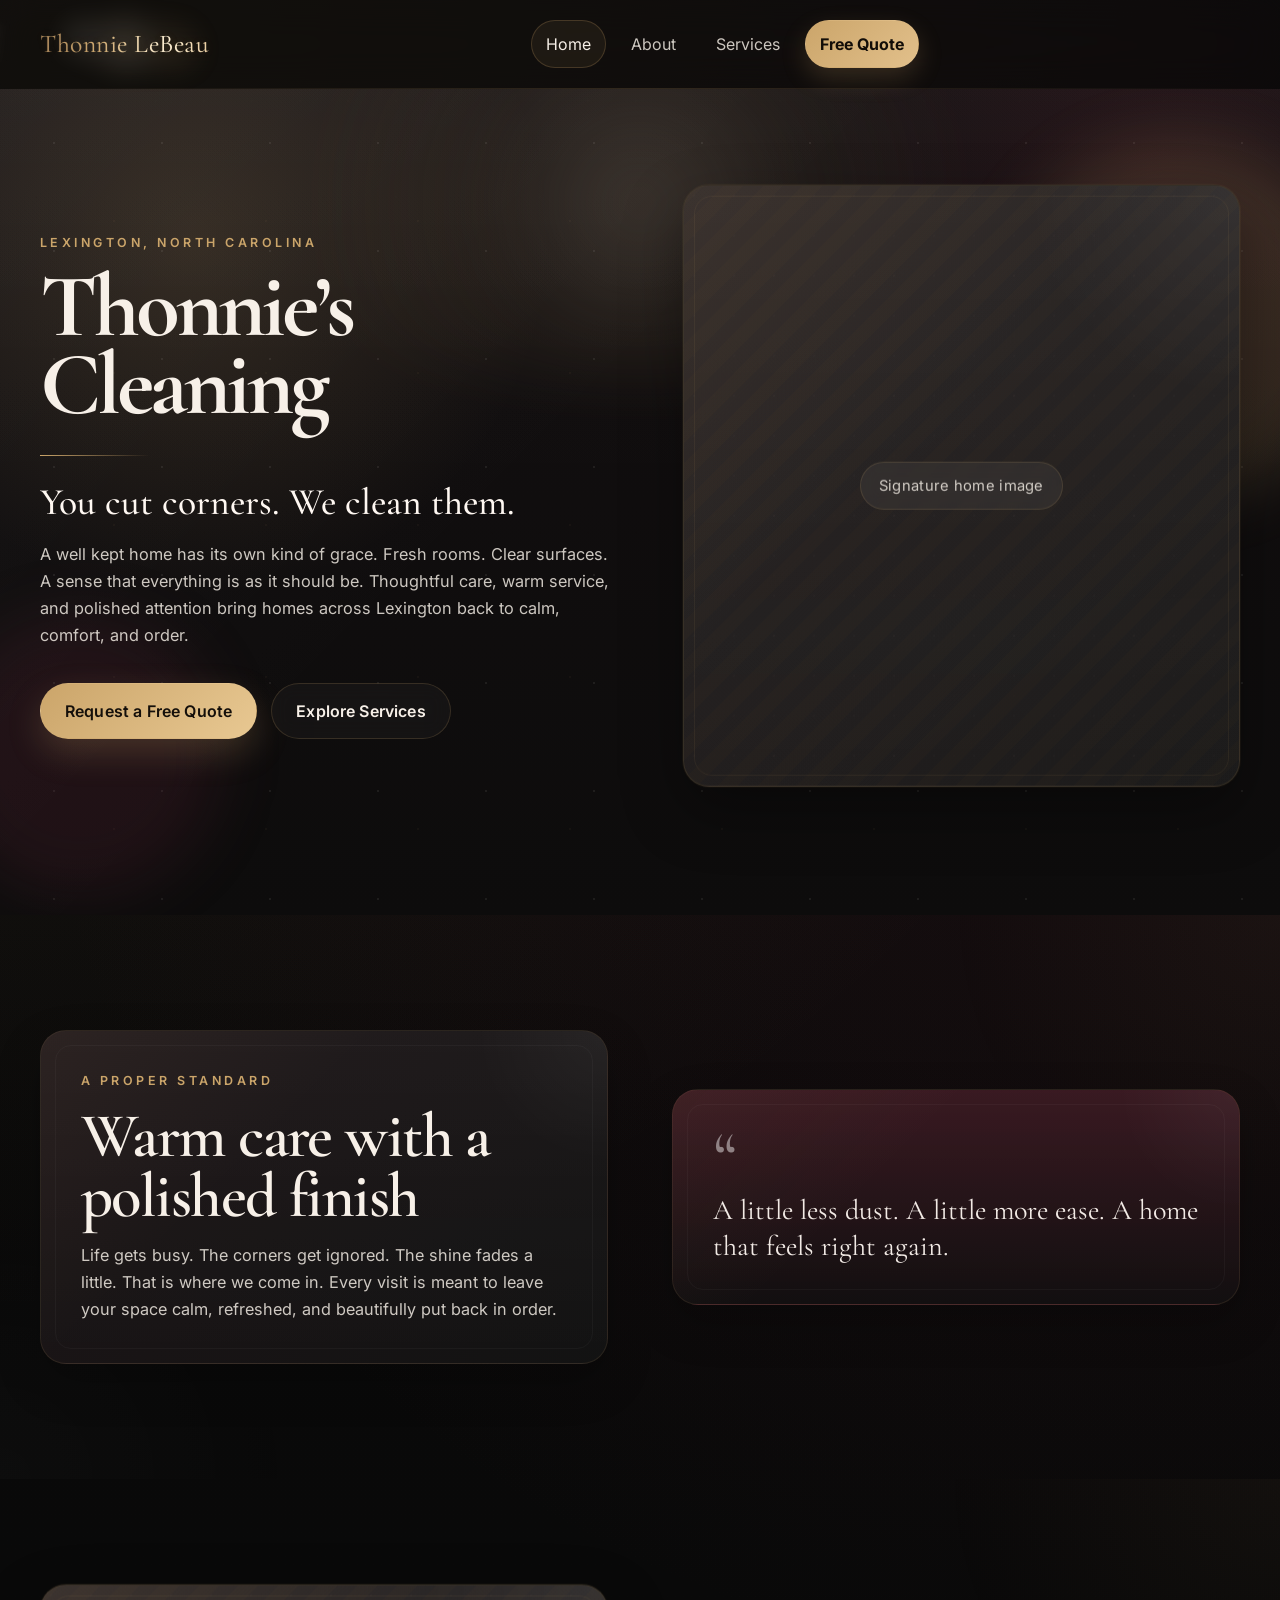
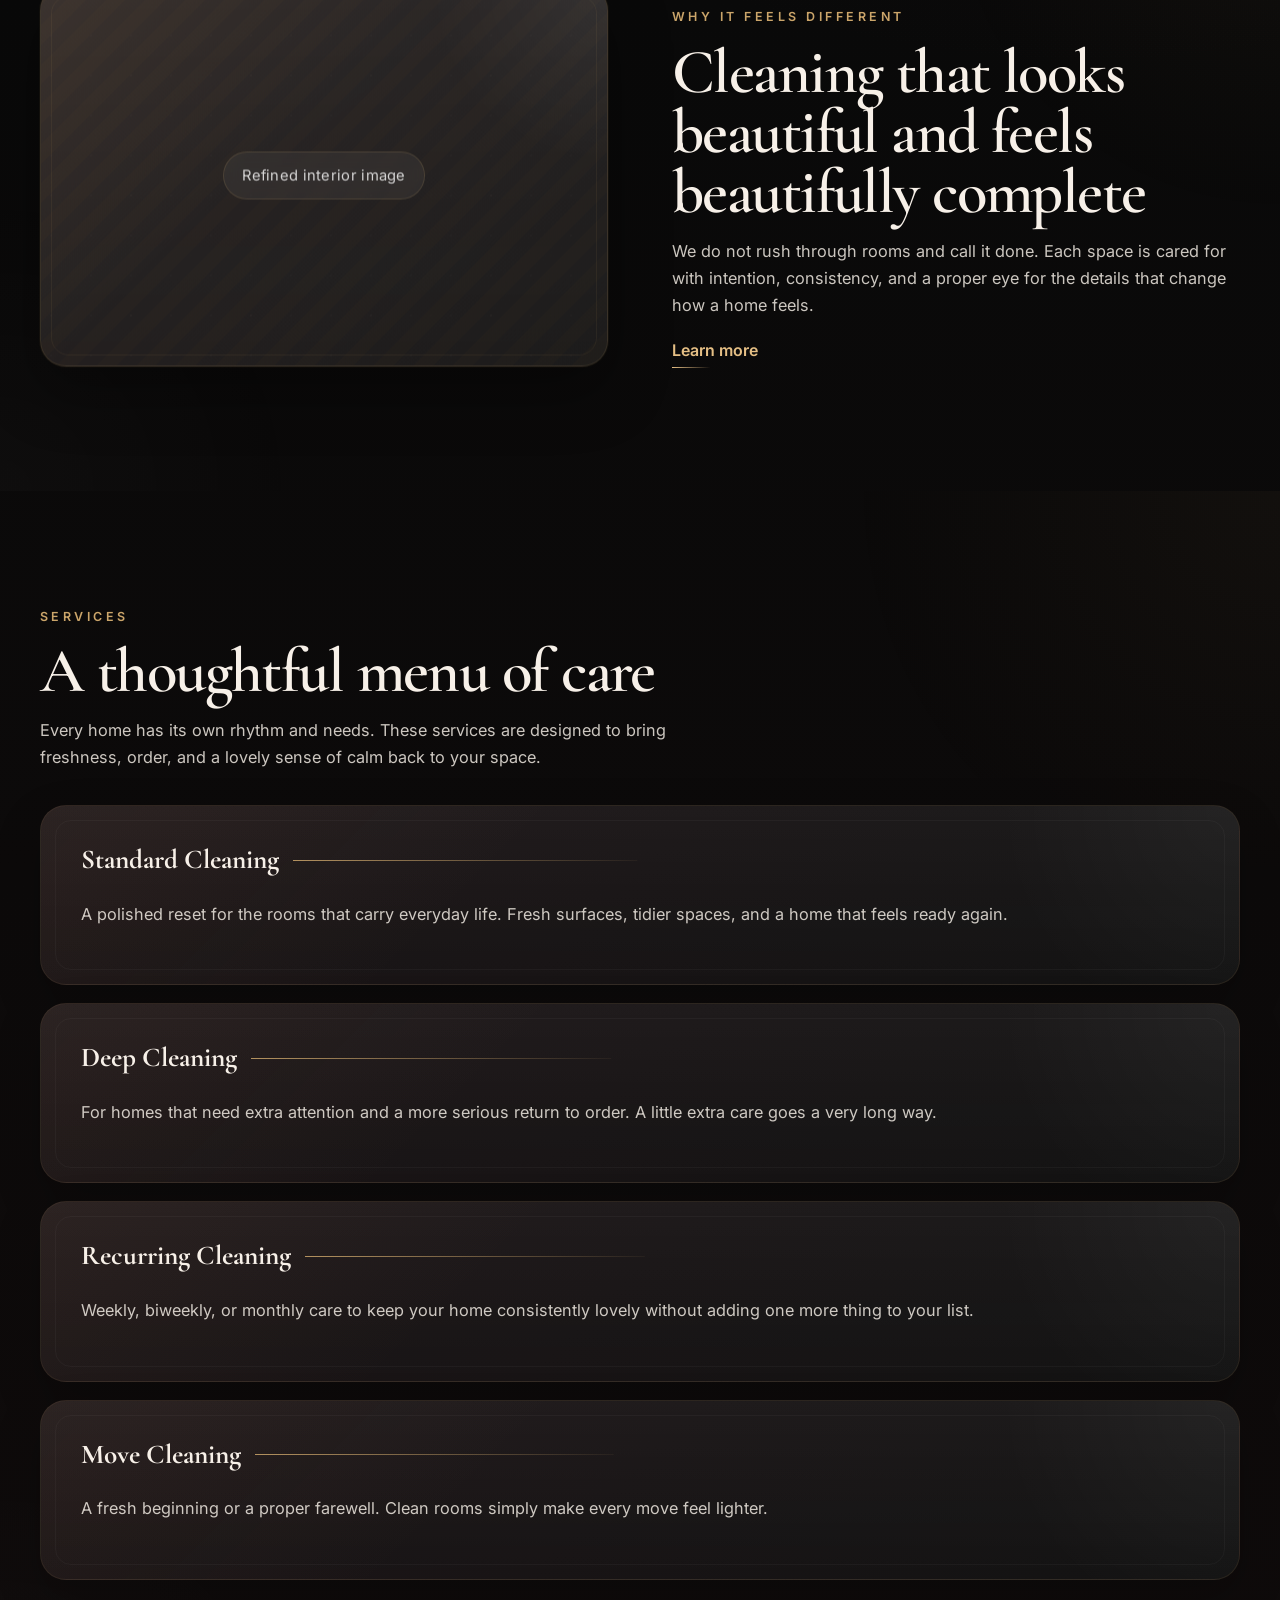
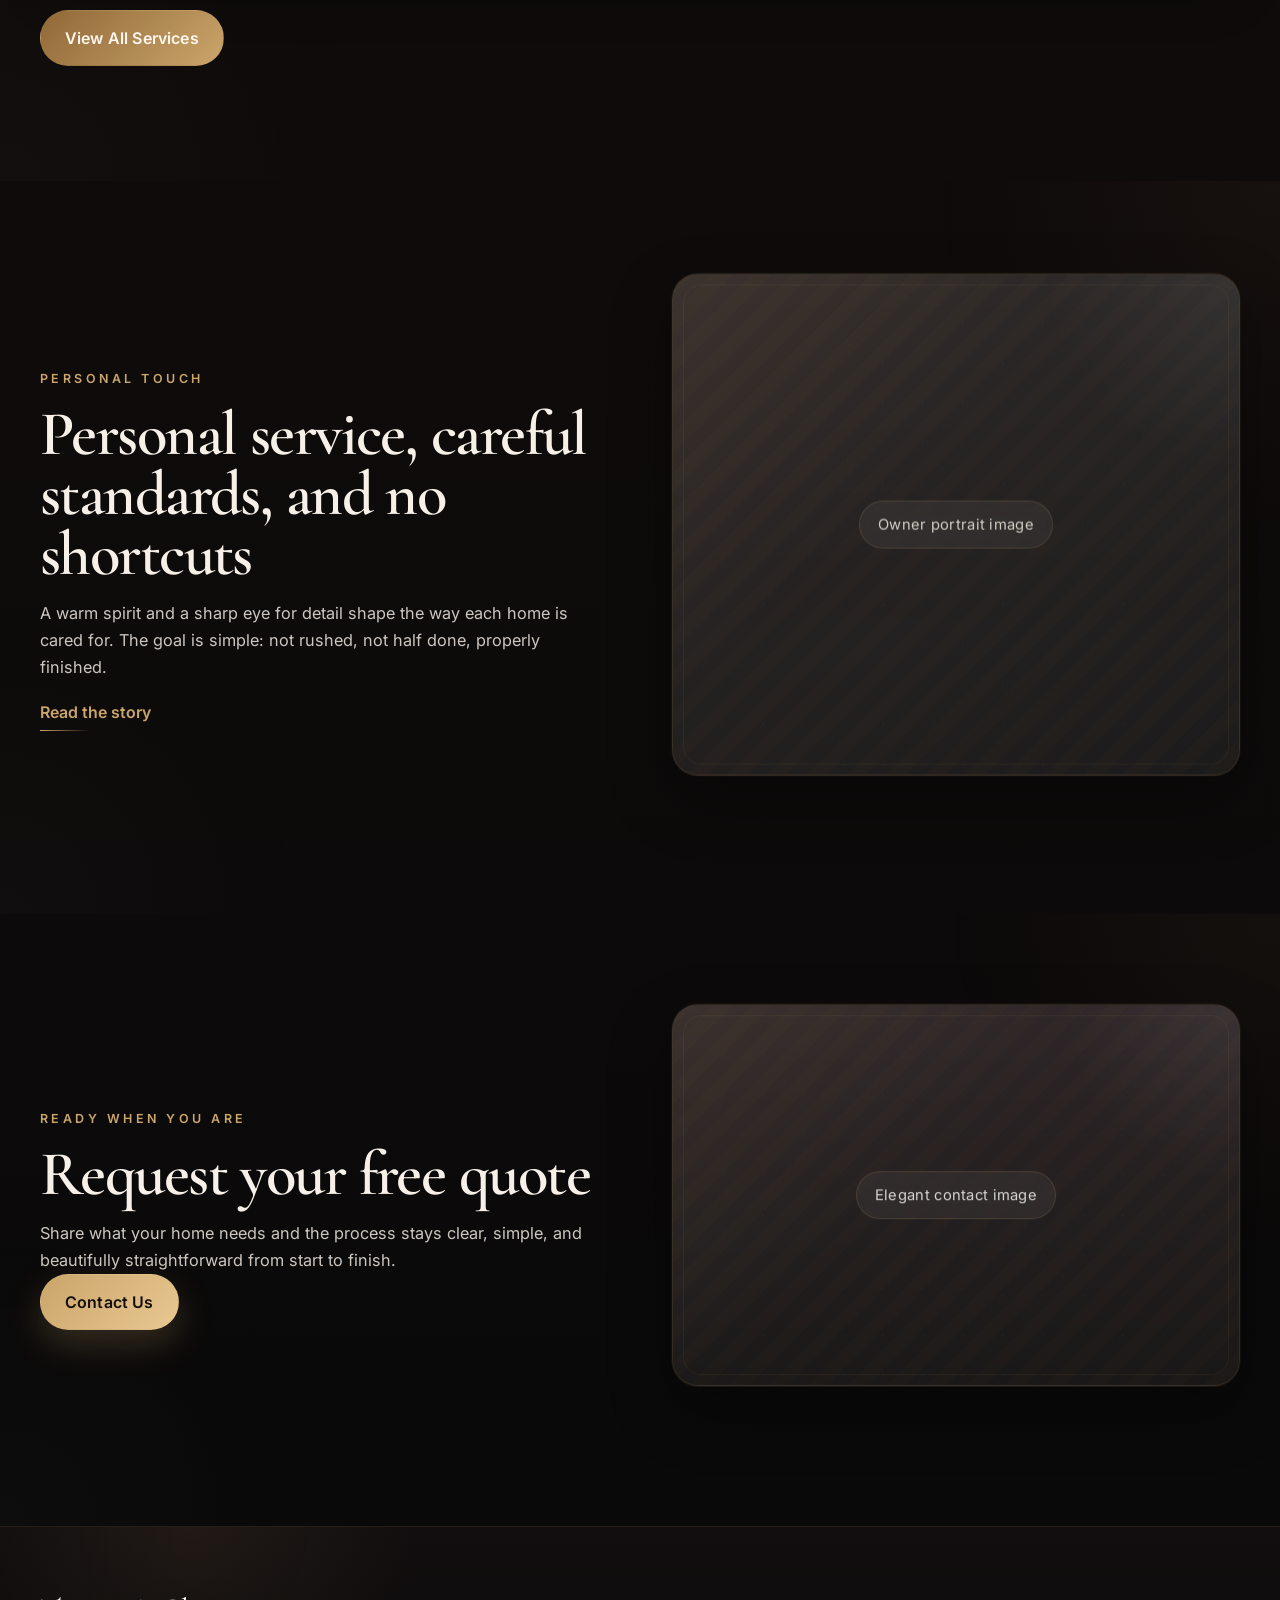
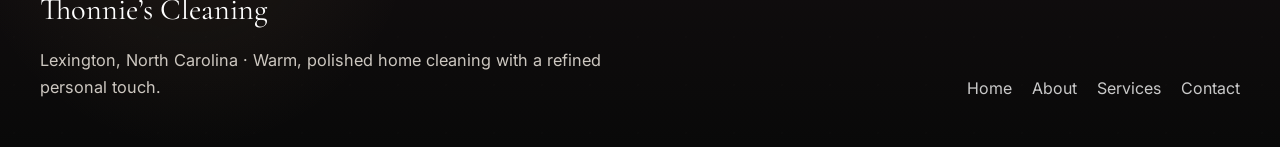
==== index.html @ d6f043cf "Initial commit" ====
<!DOCTYPE html>
<html lang="en">
  <head>
    <meta charset="UTF-8" />
    <meta name="viewport" content="width=device-width, initial-scale=1.0" />
    <title>Thonnie’s Cleaning | Lexington, NC</title>
    <meta
      name="description"
      content="Thonnie’s Cleaning offers warm, polished home cleaning in Lexington, North Carolina."
    />

    <style>
      @import url("https://fonts.googleapis.com/css2?family=Cormorant+Garamond:wght@400;500;600;700&family=Inter:wght@400;500;600;700&display=swap");

      :root {
        --bg: #090909;
        --bg-elevated: #101010;
        --text: #f7f0e8;
        --text-soft: rgba(247, 240, 232, 0.82);
        --gold: #cba56a;
        --gold-bright: #f2d8ae;
        --gold-line: rgba(203, 165, 106, 0.24);
        --panel-border: rgba(214, 183, 126, 0.16);

        --serif: "Cormorant Garamond", "Times New Roman", serif;
        --sans: "Inter", "Helvetica Neue", Arial, sans-serif;

        --max: 1280px;
        --container-pad: clamp(18px, 4vw, 40px);
        --header-height: 88px;
        --radius: 26px;

        --shadow-soft: 0 18px 45px rgba(0, 0, 0, 0.22);
        --shadow-deep: 0 26px 70px rgba(0, 0, 0, 0.42);
        --shadow-glow: 0 0 0 1px rgba(203, 165, 106, 0.05),
          0 24px 60px rgba(0, 0, 0, 0.35);
        --shadow-hover: 0 24px 60px rgba(0, 0, 0, 0.34);

        --transition: 0.35s ease;
      }

      *,
      *::before,
      *::after {
        box-sizing: border-box;
      }

      html {
        scroll-behavior: smooth;
      }

      body {
        margin: 0;
        font-family: var(--sans);
        color: var(--text);
        background: radial-gradient(
            circle at top left,
            rgba(203, 165, 106, 0.1),
            transparent 26%
          ),
          radial-gradient(
            circle at 85% 12%,
            rgba(90, 36, 48, 0.18),
            transparent 24%
          ),
          linear-gradient(
            180deg,
            #0b0a0a 0%,
            #090909 32%,
            #0f0b0b 68%,
            #090909 100%
          );
        line-height: 1.65;
        -webkit-font-smoothing: antialiased;
        text-rendering: optimizeLegibility;
        overflow-x: hidden;
      }

      body::before {
        content: "";
        position: fixed;
        inset: 0;
        pointer-events: none;
        background: linear-gradient(
            to bottom,
            rgba(255, 255, 255, 0.02),
            transparent 18%,
            transparent 82%,
            rgba(255, 255, 255, 0.015)
          ),
          radial-gradient(
            circle at 20% 0%,
            rgba(255, 255, 255, 0.02),
            transparent 18%
          );
        mix-blend-mode: soft-light;
        z-index: 0;
      }

      img {
        max-width: 100%;
        display: block;
      }

      a {
        color: inherit;
        text-decoration: none;
      }

      button,
      input,
      textarea,
      select {
        font: inherit;
      }

      ul {
        margin: 0;
        padding: 0;
        list-style: none;
      }

      .container {
        position: relative;
        z-index: 1;
        width: min(var(--max), calc(100% - (var(--container-pad) * 2)));
        margin-inline: auto;
      }

      .section-space {
        padding: clamp(78px, 9vw, 128px) 0;
        position: relative;
        overflow: clip;
      }

      .section-space::before {
        content: "";
        position: absolute;
        inset: 0;
        pointer-events: none;
        background: radial-gradient(
            circle at top right,
            rgba(203, 165, 106, 0.045),
            transparent 24%
          ),
          radial-gradient(
            circle at bottom left,
            rgba(255, 255, 255, 0.02),
            transparent 22%
          );
      }

      .soft-width {
        max-width: 680px;
      }

      .eyebrow,
      .section-kicker {
        margin: 0 0 14px;
        font-size: 0.78rem;
        font-weight: 600;
        letter-spacing: 0.28em;
        text-transform: uppercase;
        color: var(--gold);
      }

      .section-heading {
        margin-bottom: 34px;
      }

      .section-title {
        margin: 0 0 16px;
        font-family: var(--serif);
        font-size: clamp(2.2rem, 4.9vw, 4rem);
        line-height: 0.96;
        font-weight: 600;
        letter-spacing: -0.025em;
        color: var(--text);
      }

      .section-text,
      .hero-copy,
      .service-row p,
      .footer-copy {
        color: var(--text-soft);
        font-size: 1.02rem;
      }

      .section-text {
        margin: 0;
      }

      /* HEADER */

      .site-header {
        position: sticky;
        top: 0;
        z-index: 1000;
        background: rgba(10, 10, 10, 0.62);
        backdrop-filter: blur(18px) saturate(130%);
        -webkit-backdrop-filter: blur(18px) saturate(130%);
        border-bottom: 1px solid transparent;
        transition: background var(--transition), border-color var(--transition),
          box-shadow var(--transition), transform var(--transition);
      }

      .site-header::after {
        content: "";
        position: absolute;
        left: 0;
        right: 0;
        bottom: -1px;
        height: 1px;
        background: linear-gradient(
          90deg,
          transparent,
          rgba(203, 165, 106, 0.3),
          transparent
        );
        opacity: 0.6;
      }

      .site-header.is-scrolled {
        background: linear-gradient(
            90deg,
            rgba(18, 11, 13, 0.9),
            rgba(12, 12, 12, 0.94)
          ),
          rgba(10, 10, 10, 0.9);
        border-bottom-color: rgba(203, 165, 106, 0.12);
        box-shadow: 0 12px 30px rgba(0, 0, 0, 0.35);
      }

      .header-inner {
        min-height: var(--header-height);
        display: grid;
        grid-template-columns: auto 1fr auto;
        align-items: center;
        gap: 24px;
        position: relative;
      }

      .brand-mark {
        position: relative;
        display: inline-flex;
        align-items: center;
        min-width: 0;
        white-space: nowrap;
        isolation: isolate;
      }

      .brand-mark::before {
        content: "";
        position: absolute;
        inset: -18px -24px;
        pointer-events: none;
        background: radial-gradient(
            circle at 50% 50%,
            rgba(248, 230, 198, 0.22),
            transparent 34%
          ),
          radial-gradient(
            circle at 30% 40%,
            rgba(255, 250, 244, 0.14),
            transparent 18%
          ),
          radial-gradient(
            circle at 72% 58%,
            rgba(203, 165, 106, 0.15),
            transparent 24%
          );
        filter: blur(14px);
        opacity: 0.95;
        z-index: -2;
        animation: headerAura 6.5s ease-in-out infinite;
      }

      .brand-mark::after {
        content: "";
        position: absolute;
        left: -8%;
        top: 50%;
        width: 64%;
        height: 165%;
        transform: translateY(-50%) translateX(-120%);
        pointer-events: none;
        background: linear-gradient(
          100deg,
          transparent 0%,
          rgba(255, 252, 245, 0.04) 24%,
          rgba(255, 244, 221, 0.5) 48%,
          rgba(255, 252, 245, 0.06) 68%,
          transparent 100%
        );
        filter: blur(4px);
        mix-blend-mode: screen;
        opacity: 0.9;
        z-index: -1;
        animation: headerSweep 8s ease-in-out infinite;
      }

      .brand-name {
        position: relative;
        font-family: var(--serif);
        font-size: clamp(1.5rem, 2vw, 1.95rem);
        line-height: 1;
        letter-spacing: 0.02em;
        color: transparent;
        background: linear-gradient(
          90deg,
          #8f6736 0%,
          #c69b58 16%,
          #fff2d5 34%,
          #ddb67a 50%,
          #a8793f 66%,
          #fff0cf 82%,
          #8c6331 100%
        );
        background-size: 220% 100%;
        -webkit-background-clip: text;
        background-clip: text;
        text-shadow: 0 0 1px rgba(255, 244, 224, 0.24),
          0 0 10px rgba(203, 165, 106, 0.14), 0 0 22px rgba(203, 165, 106, 0.09);
        animation: brandGlow 7s linear infinite;
      }

      .site-nav {
        min-width: 0;
      }

      .nav-list {
        display: flex;
        align-items: center;
        justify-content: center;
        gap: 10px;
        flex-wrap: nowrap;
      }

      .nav-link {
        display: inline-flex;
        align-items: center;
        justify-content: center;
        padding: 10px 14px;
        border-radius: 999px;
        white-space: nowrap;
        color: var(--text-soft);
        transition: background var(--transition), color var(--transition),
          transform var(--transition), border-color var(--transition),
          opacity 0.35s ease;
        border: 1px solid transparent;
      }

      .nav-link:hover,
      .nav-link:focus-visible {
        background: rgba(255, 255, 255, 0.035);
        border-color: rgba(203, 165, 106, 0.18);
        color: var(--text);
        outline: none;
      }

      .nav-link.active {
        background: rgba(203, 165, 106, 0.08);
        border-color: rgba(203, 165, 106, 0.22);
        color: var(--text);
      }

      .nav-cta {
        background: linear-gradient(135deg, var(--gold) 0%, #e2c08b 100%);
        color: #120d08;
        font-weight: 700;
        border-color: transparent;
        box-shadow: 0 10px 26px rgba(203, 165, 106, 0.2);
      }

      .nav-cta:hover,
      .nav-cta:focus-visible {
        background: linear-gradient(135deg, #d8b47b 0%, #f0d3a6 100%);
        color: #120d08;
      }

      .menu-toggle {
        display: none;
        width: 48px;
        height: 48px;
        border: 1px solid rgba(203, 165, 106, 0.18);
        background: rgba(255, 255, 255, 0.04);
        border-radius: 14px;
        align-items: center;
        justify-content: center;
        flex-direction: column;
        gap: 5px;
        cursor: pointer;
        transition: transform var(--transition), background var(--transition),
          border-color var(--transition);
      }

      .menu-toggle:hover,
      .menu-toggle:focus-visible {
        background: rgba(255, 255, 255, 0.06);
        border-color: rgba(203, 165, 106, 0.28);
        outline: none;
      }

      .menu-toggle span {
        width: 20px;
        height: 2px;
        border-radius: 999px;
        background: var(--text);
        transition: transform var(--transition), opacity var(--transition);
      }

      .menu-toggle.is-open span:nth-child(1) {
        transform: translateY(7px) rotate(45deg);
      }

      .menu-toggle.is-open span:nth-child(2) {
        opacity: 0;
      }

      .menu-toggle.is-open span:nth-child(3) {
        transform: translateY(-7px) rotate(-45deg);
      }

      /* HERO */

      .hero {
        position: relative;
        overflow: clip;
        padding: clamp(54px, 8vw, 96px) 0 clamp(84px, 10vw, 136px);
        isolation: isolate;
      }

      .hero::before {
        content: "";
        position: absolute;
        inset: 0;
        background: radial-gradient(
            circle at 15% 18%,
            rgba(203, 165, 106, 0.16),
            transparent 28%
          ),
          radial-gradient(
            circle at 90% 10%,
            rgba(95, 24, 42, 0.2),
            transparent 24%
          ),
          linear-gradient(180deg, rgba(255, 255, 255, 0.02), transparent 35%),
          linear-gradient(180deg, #130f10 0%, #0d0c0c 100%);
        pointer-events: none;
      }

      .hero::after {
        content: "";
        position: absolute;
        inset: 0;
        pointer-events: none;
        background-image: radial-gradient(
            circle at 12px 12px,
            rgba(255, 245, 235, 0.035) 1.2px,
            transparent 1.4px
          ),
          radial-gradient(
            circle at 36px 36px,
            rgba(203, 165, 106, 0.025) 1px,
            transparent 1.2px
          );
        background-size: 48px 48px, 72px 72px;
        opacity: 0.35;
        mask-image: linear-gradient(
          to bottom,
          rgba(0, 0, 0, 0.7),
          transparent 92%
        );
      }

      .hero-overlay {
        position: absolute;
        inset: 0;
        background: linear-gradient(
            135deg,
            rgba(255, 255, 255, 0.03),
            transparent 45%
          ),
          linear-gradient(180deg, rgba(255, 255, 255, 0.01), transparent 55%);
        pointer-events: none;
        z-index: 0;
      }

      .hero-spotlight {
        position: absolute;
        top: -8%;
        left: 50%;
        transform: translateX(-50%);
        width: min(80vw, 900px);
        height: 360px;
        pointer-events: none;
        border-radius: 50%;
        background: radial-gradient(
          circle,
          rgba(243, 217, 176, 0.2) 0%,
          rgba(203, 165, 106, 0.08) 32%,
          transparent 70%
        );
        filter: blur(30px);
        opacity: 0.82;
        animation: spotlightPulse 7s ease-in-out infinite;
        z-index: 0;
      }

      .hero-particles {
        position: absolute;
        inset: 0;
        pointer-events: none;
        z-index: 0;
        opacity: 0.16;
        background-image: radial-gradient(
            circle,
            rgba(255, 248, 239, 0.45) 1px,
            transparent 1.5px
          ),
          radial-gradient(
            circle,
            rgba(203, 165, 106, 0.28) 1px,
            transparent 1.5px
          );
        background-size: 108px 108px, 152px 152px;
        background-position: 0 0, 38px 56px;
        animation: particlesDrift 24s linear infinite;
      }

      .hero-glow {
        position: absolute;
        border-radius: 999px;
        filter: blur(30px);
        pointer-events: none;
        will-change: transform;
        z-index: 0;
      }

      .hero-glow-one {
        width: 360px;
        height: 360px;
        right: -80px;
        top: 50px;
        background: rgba(203, 165, 106, 0.16);
      }

      .hero-glow-two {
        width: 280px;
        height: 280px;
        left: -60px;
        bottom: 20px;
        background: rgba(126, 47, 71, 0.16);
      }

      .hero-grid {
        position: relative;
        z-index: 1;
        display: grid;
        grid-template-columns: minmax(0, 1.02fr) minmax(320px, 0.98fr);
        gap: clamp(30px, 5vw, 74px);
        align-items: center;
      }

      .hero-copy-block,
      .hero-image-block,
      .signature-image,
      .owner-image,
      .cta-image {
        min-width: 0;
        position: relative;
        z-index: 1;
      }

      .hero-title {
        margin: 0;
        font-family: var(--serif);
        font-size: clamp(3rem, 7vw, 6rem);
        line-height: 0.88;
        letter-spacing: -0.045em;
        color: var(--text);
      }

      .hero-line {
        width: 110px;
        height: 1px;
        background: linear-gradient(90deg, var(--gold), transparent);
        margin: 30px 0 26px;
      }

      .hero-tagline {
        margin: 0 0 18px;
        font-family: var(--serif);
        font-size: clamp(1.6rem, 3vw, 2.35rem);
        line-height: 1.08;
        font-weight: 500;
        color: #fff8f2;
        max-width: 650px;
      }

      .hero-copy {
        max-width: 640px;
        margin: 0;
      }

      .hero-actions {
        display: flex;
        flex-wrap: wrap;
        gap: 14px;
        margin-top: 34px;
      }

      /* BUTTONS */

      .btn {
        display: inline-flex;
        align-items: center;
        justify-content: center;
        min-height: 54px;
        padding: 14px 24px;
        border-radius: 999px;
        border: 1px solid transparent;
        font-weight: 600;
        letter-spacing: 0.01em;
        transition: transform var(--transition), box-shadow var(--transition),
          background var(--transition), color var(--transition),
          border-color var(--transition), filter var(--transition);
        cursor: pointer;
      }

      .btn:hover,
      .btn:focus-visible {
        transform: translateY(-2px);
        outline: none;
        filter: brightness(1.03);
      }

      .btn-primary {
        background: linear-gradient(135deg, var(--gold) 0%, #e8c892 100%);
        color: #140f0a;
        box-shadow: 0 14px 34px rgba(203, 165, 106, 0.22);
      }

      .btn-primary:hover,
      .btn-primary:focus-visible {
        box-shadow: 0 18px 40px rgba(203, 165, 106, 0.28);
      }

      .btn-secondary {
        background: rgba(255, 255, 255, 0.03);
        border-color: rgba(203, 165, 106, 0.18);
        color: var(--text);
        backdrop-filter: blur(10px);
      }

      .btn-secondary:hover,
      .btn-secondary:focus-visible {
        background: rgba(255, 255, 255, 0.06);
        border-color: rgba(203, 165, 106, 0.26);
      }

      .btn-dark-gold {
        background: linear-gradient(135deg, #8f6837 0%, var(--gold) 100%);
        color: #fff7ef;
      }

      .btn-dark-gold:hover,
      .btn-dark-gold:focus-visible {
        background: linear-gradient(135deg, #9f7640 0%, #deb980 100%);
      }

      .shimmer-btn {
        position: relative;
        overflow: hidden;
      }

      .shimmer-btn::after {
        content: "";
        position: absolute;
        inset: 0;
        transform: translateX(-120%);
        background: linear-gradient(
          110deg,
          transparent 0%,
          rgba(255, 255, 255, 0.3) 45%,
          transparent 100%
        );
        transition: transform 0.8s ease;
      }

      .shimmer-btn:hover::after,
      .shimmer-btn:focus-visible::after {
        transform: translateX(120%);
      }

      .text-link {
        display: inline-block;
        margin-top: 18px;
        color: var(--gold);
        font-weight: 600;
        position: relative;
      }

      .text-link::after {
        content: "";
        position: absolute;
        left: 0;
        bottom: -5px;
        width: 100%;
        height: 1px;
        background: linear-gradient(90deg, currentColor, transparent);
        transform: scaleX(0.45);
        transform-origin: left center;
        transition: transform var(--transition);
      }

      .text-link:hover::after,
      .text-link:focus-visible::after {
        transform: scaleX(1);
      }

      .text-link-light {
        color: #e5bf85;
      }

      /* IMAGE FRAMES */

      .image-frame {
        position: relative;
        border-radius: var(--radius);
        overflow: hidden;
        background: linear-gradient(
            180deg,
            rgba(255, 255, 255, 0.05),
            rgba(255, 255, 255, 0.02)
          ),
          linear-gradient(135deg, #1a1414 0%, #100f0f 100%);
        border: 1px solid var(--panel-border);
        box-shadow: var(--shadow-glow);
        isolation: isolate;
        width: 100%;
        max-width: 100%;
        transition: transform 0.4s ease, box-shadow 0.4s ease,
          border-color 0.4s ease;
      }

      .image-frame::before {
        content: "";
        position: absolute;
        inset: 0;
        background: linear-gradient(
            135deg,
            rgba(203, 165, 106, 0.08),
            transparent 42%
          ),
          radial-gradient(
            circle at top right,
            rgba(255, 255, 255, 0.06),
            transparent 26%
          );
        pointer-events: none;
        z-index: 0;
      }

      .image-frame::after {
        content: "";
        position: absolute;
        inset: 10px;
        border: 1px solid rgba(203, 165, 106, 0.08);
        border-radius: calc(var(--radius) - 8px);
        pointer-events: none;
        z-index: 2;
      }

      .image-frame-hover::before {
        background: linear-gradient(
            135deg,
            rgba(203, 165, 106, 0.08),
            transparent 42%
          ),
          radial-gradient(
            circle at top right,
            rgba(255, 255, 255, 0.06),
            transparent 26%
          );
      }

      .image-frame-hover .frame-sweep {
        content: "";
        position: absolute;
        inset: 0;
        z-index: 1;
        pointer-events: none;
        background: linear-gradient(
          110deg,
          transparent 0%,
          rgba(255, 255, 255, 0.04) 32%,
          rgba(255, 255, 255, 0.14) 48%,
          rgba(255, 255, 255, 0.04) 64%,
          transparent 100%
        );
        transform: translateX(-130%);
        transition: transform 1s ease;
        mix-blend-mode: screen;
      }

      .image-frame-hover:hover .frame-sweep,
      .image-frame-hover:focus-within .frame-sweep {
        transform: translateX(130%);
      }

      .dark-frame {
        background: linear-gradient(
            180deg,
            rgba(255, 255, 255, 0.05),
            rgba(255, 255, 255, 0.01)
          ),
          linear-gradient(180deg, #1a1214 0%, #0f0d0d 100%);
      }

      .image-frame-tall {
        min-height: 600px;
      }

      .image-frame-wide {
        min-height: 380px;
      }

      .image-frame-portrait {
        min-height: 500px;
      }

      .media-zoom {
        animation: mediaZoom 14s ease-in-out infinite alternate;
        transform-origin: center center;
      }

      .image-placeholder {
        position: relative;
        z-index: 0;
        display: grid;
        place-items: center;
        min-height: inherit;
        height: 100%;
        padding: 32px;
        text-align: center;
        color: var(--text-soft);
        background: linear-gradient(
            145deg,
            rgba(255, 255, 255, 0.03),
            rgba(255, 255, 255, 0.015)
          ),
          repeating-linear-gradient(
            135deg,
            rgba(203, 165, 106, 0.04) 0,
            rgba(203, 165, 106, 0.04) 14px,
            rgba(255, 255, 255, 0.015) 14px,
            rgba(255, 255, 255, 0.015) 28px
          );
        transition: transform 0.45s ease;
      }

      .image-placeholder::before {
        content: "";
        position: absolute;
        inset: 0;
        background-image: radial-gradient(
            circle at 10px 10px,
            rgba(255, 245, 235, 0.03) 1px,
            transparent 1.2px
          ),
          radial-gradient(
            circle at 30px 30px,
            rgba(203, 165, 106, 0.025) 1px,
            transparent 1.2px
          );
        background-size: 40px 40px, 60px 60px;
        opacity: 0.55;
        pointer-events: none;
      }

      .image-placeholder-dark {
        color: rgba(255, 255, 255, 0.8);
      }

      .image-placeholder span {
        position: relative;
        z-index: 2;
        display: inline-block;
        padding: 11px 18px;
        border-radius: 999px;
        background: rgba(255, 255, 255, 0.05);
        border: 1px solid rgba(203, 165, 106, 0.16);
        font-size: 0.92rem;
        letter-spacing: 0.02em;
        backdrop-filter: blur(8px);
      }

      /* CONTENT */

      .editorial-grid,
      .signature-grid,
      .owner-grid,
      .cta-grid {
        display: grid;
        grid-template-columns: repeat(2, minmax(0, 1fr));
        gap: clamp(28px, 5vw, 64px);
        align-items: center;
      }

      .editorial-panel,
      .service-row {
        position: relative;
        background: linear-gradient(
            180deg,
            rgba(255, 255, 255, 0.055),
            rgba(255, 255, 255, 0.025)
          ),
          linear-gradient(
            135deg,
            rgba(24, 16, 18, 0.96),
            rgba(13, 13, 13, 0.96)
          );
        border: 1px solid rgba(203, 165, 106, 0.12);
        border-radius: var(--radius);
        padding: clamp(24px, 4vw, 40px);
        box-shadow: var(--shadow-soft);
        overflow: hidden;
        isolation: isolate;
        transition: transform 0.4s ease, box-shadow 0.4s ease,
          border-color 0.4s ease;
      }

      .editorial-panel::before,
      .service-row::before {
        content: "";
        position: absolute;
        inset: 0;
        pointer-events: none;
        background: linear-gradient(
            135deg,
            rgba(203, 165, 106, 0.05),
            transparent 38%
          ),
          radial-gradient(
            circle at 100% 0%,
            rgba(255, 255, 255, 0.045),
            transparent 20%
          );
        z-index: 0;
      }

      .editorial-panel > *,
      .service-row > * {
        position: relative;
        z-index: 1;
      }

      .editorial-panel::after,
      .service-row::after {
        content: "";
        position: absolute;
        left: 14px;
        right: 14px;
        top: 14px;
        bottom: 14px;
        border: 1px solid rgba(255, 245, 235, 0.035);
        border-radius: calc(var(--radius) - 10px);
        pointer-events: none;
      }

      .editorial-panel:hover,
      .editorial-panel:focus-within,
      .service-row:hover,
      .service-row:focus-within,
      .image-frame:hover,
      .image-frame:focus-within {
        transform: translateY(-4px);
        box-shadow: var(--shadow-hover);
        border-color: rgba(203, 165, 106, 0.24);
      }

      .editorial-quote {
        background: linear-gradient(
            180deg,
            rgba(63, 25, 35, 0.82),
            rgba(18, 15, 16, 0.95)
          ),
          linear-gradient(180deg, #1f1c1a 0%, #161412 100%);
        color: white;
      }

      .quote-mark {
        margin: 0 0 8px;
        font-family: var(--serif);
        font-size: 4.5rem;
        line-height: 0.75;
        color: rgba(255, 255, 255, 0.45);
      }

      .quote-text {
        margin: 0;
        color: rgba(255, 248, 242, 0.94);
        font-family: var(--serif);
        font-size: clamp(1.35rem, 2.2vw, 1.85rem);
        line-height: 1.28;
      }

      .services-list {
        display: grid;
        gap: 18px;
      }

      .service-row {
        display: grid;
        gap: 10px;
      }

      .service-row h3 {
        margin: 0;
        font-family: var(--serif);
        font-size: 1.7rem;
        line-height: 1.05;
        color: var(--text);
      }

      .service-row-head {
        display: flex;
        align-items: center;
        gap: 14px;
      }

      .mini-divider {
        flex: 1;
        height: 1px;
        background: linear-gradient(
          90deg,
          rgba(203, 165, 106, 0.86),
          rgba(203, 165, 106, 0.06)
        );
        transform: scaleX(0.38);
        transform-origin: left center;
        transition: transform 0.8s ease;
      }

      .service-row:hover .mini-divider,
      .service-row:focus-within .mini-divider {
        transform: scaleX(1);
      }

      .section-action {
        margin-top: 30px;
      }

      /* REVEAL */

      .reveal,
      .scroll-reveal {
        opacity: 0;
        transform: translateY(28px);
        transition: opacity 0.85s ease, transform 0.85s ease;
      }

      .scroll-reveal-card {
        opacity: 0;
        transform: translateY(24px) scale(0.985);
        transition: opacity 0.8s ease, transform 0.8s ease;
      }

      .reveal.is-visible,
      .scroll-reveal.is-visible,
      .scroll-reveal-card.is-visible {
        opacity: 1;
      }

      .reveal.is-visible,
      .scroll-reveal.is-visible {
        transform: translateY(0);
      }

      .scroll-reveal-card.is-visible {
        transform: translateY(0) scale(1);
      }

      .reveal-delay-1 {
        transition-delay: 0.08s;
      }
      .reveal-delay-2 {
        transition-delay: 0.16s;
      }
      .reveal-delay-3 {
        transition-delay: 0.24s;
      }
      .reveal-delay-4 {
        transition-delay: 0.32s;
      }
      .reveal-delay-5 {
        transition-delay: 0.4s;
      }
      .reveal-delay-6 {
        transition-delay: 0.48s;
      }

      .parallax-media {
        will-change: transform;
        transform: translate3d(0, 0, 0);
      }

      /* FOOTER */

      .site-footer {
        position: relative;
        background: radial-gradient(
            circle at 15% 0%,
            rgba(203, 165, 106, 0.08),
            transparent 20%
          ),
          linear-gradient(180deg, #120e0f 0%, #090909 100%);
        color: rgba(255, 255, 255, 0.88);
        padding: 58px 0 46px;
        border-top: 1px solid rgba(203, 165, 106, 0.14);
        overflow: clip;
      }

      .site-footer::before {
        content: "";
        position: absolute;
        inset: 0;
        pointer-events: none;
        background-image: radial-gradient(
          circle at 14px 14px,
          rgba(255, 245, 235, 0.02) 1px,
          transparent 1.2px
        );
        background-size: 48px 48px;
        opacity: 0.35;
      }

      .footer-inner {
        position: relative;
        z-index: 1;
        display: grid;
        grid-template-columns: minmax(0, 1.1fr) auto;
        align-items: end;
        gap: 28px;
      }

      .footer-title {
        margin: 0;
        font-family: var(--serif);
        font-size: 1.9rem;
        color: #fff;
      }

      .footer-copy {
        margin: 12px 0 0;
        max-width: 620px;
      }

      .footer-nav {
        min-width: 0;
      }

      .footer-nav-list {
        display: flex;
        flex-wrap: wrap;
        justify-content: flex-end;
        align-items: center;
        gap: 14px 20px;
      }

      .footer-nav a {
        color: rgba(255, 255, 255, 0.78);
        white-space: nowrap;
        transition: color var(--transition);
      }

      .footer-nav a:hover,
      .footer-nav a:focus-visible {
        color: #fff;
        outline: none;
      }

      /* ANIMATIONS */

      @keyframes brandGlow {
        0% {
          background-position: 0% 50%;
          text-shadow: 0 0 1px rgba(255, 244, 224, 0.18),
            0 0 8px rgba(203, 165, 106, 0.12),
            0 0 16px rgba(203, 165, 106, 0.06);
        }
        50% {
          background-position: 100% 50%;
          text-shadow: 0 0 1px rgba(255, 249, 238, 0.32),
            0 0 14px rgba(242, 216, 174, 0.22),
            0 0 28px rgba(203, 165, 106, 0.1);
        }
        100% {
          background-position: 200% 50%;
          text-shadow: 0 0 1px rgba(255, 244, 224, 0.18),
            0 0 8px rgba(203, 165, 106, 0.12),
            0 0 16px rgba(203, 165, 106, 0.06);
        }
      }

      @keyframes headerAura {
        0%,
        100% {
          opacity: 0.72;
          transform: scale(0.98);
        }
        50% {
          opacity: 1;
          transform: scale(1.03);
        }
      }

      @keyframes headerSweep {
        0%,
        15% {
          transform: translateY(-50%) translateX(-120%);
          opacity: 0;
        }
        28% {
          opacity: 0.95;
        }
        50% {
          transform: translateY(-50%) translateX(165%);
          opacity: 0.55;
        }
        100% {
          transform: translateY(-50%) translateX(165%);
          opacity: 0;
        }
      }

      @keyframes spotlightPulse {
        0%,
        100% {
          opacity: 0.68;
          transform: translateX(-50%) scale(0.98);
        }
        50% {
          opacity: 1;
          transform: translateX(-50%) scale(1.03);
        }
      }

      @keyframes floatGlow {
        0%,
        100% {
          transform: translate3d(0, 0, 0);
        }
        50% {
          transform: translate3d(0, -8px, 0);
        }
      }

      @keyframes mediaZoom {
        from {
          transform: scale(1);
        }
        to {
          transform: scale(1.035);
        }
      }

      @keyframes particlesDrift {
        from {
          transform: translateY(0);
        }
        to {
          transform: translateY(-28px);
        }
      }

      .hero-glow-one,
      .hero-glow-two {
        animation: floatGlow 8s ease-in-out infinite;
      }

      .hero-glow-two {
        animation-delay: 1.6s;
      }

      /* RESPONSIVE */

      @media (max-width: 1180px) {
        .hero-grid {
          grid-template-columns: minmax(0, 1fr) minmax(280px, 0.92fr);
          gap: clamp(24px, 4vw, 48px);
        }
      }

      @media (max-width: 1040px) {
        .header-inner {
          grid-template-columns: auto auto;
        }

        .menu-toggle {
          display: inline-flex;
          justify-self: end;
        }

        .site-nav {
          position: absolute;
          top: calc(100% + 10px);
          right: 0;
          left: 0;
          padding: 14px;
          background: linear-gradient(
            180deg,
            rgba(26, 17, 20, 0.98),
            rgba(11, 11, 11, 0.98)
          );
          border: 1px solid rgba(203, 165, 106, 0.14);
          border-radius: 22px;
          box-shadow: var(--shadow-deep);
          opacity: 0;
          pointer-events: none;
          transform: translateY(-8px);
          transition: opacity var(--transition), transform var(--transition);
        }

        .site-nav.is-open {
          opacity: 1;
          pointer-events: auto;
          transform: translateY(0);
        }

        .nav-list {
          display: grid;
          gap: 8px;
        }

        .site-nav .nav-list > li .nav-link {
          width: 100%;
          justify-content: flex-start;
          opacity: 0;
          transform: translateY(10px);
          transition: opacity 0.35s ease, transform 0.35s ease,
            background var(--transition), color var(--transition),
            border-color var(--transition);
        }

        .site-nav.is-open .nav-list > li:nth-child(1) .nav-link {
          opacity: 1;
          transform: translateY(0);
          transition-delay: 0.05s;
        }

        .site-nav.is-open .nav-list > li:nth-child(2) .nav-link {
          opacity: 1;
          transform: translateY(0);
          transition-delay: 0.1s;
        }

        .site-nav.is-open .nav-list > li:nth-child(3) .nav-link {
          opacity: 1;
          transform: translateY(0);
          transition-delay: 0.15s;
        }

        .site-nav.is-open .nav-list > li:nth-child(4) .nav-link {
          opacity: 1;
          transform: translateY(0);
          transition-delay: 0.2s;
        }

        .hero-grid,
        .editorial-grid,
        .signature-grid,
        .owner-grid,
        .cta-grid {
          grid-template-columns: 1fr;
        }

        .hero {
          padding-top: 42px;
        }

        .hero-copy-block {
          max-width: 760px;
        }

        .hero-image-block,
        .signature-image,
        .owner-image,
        .cta-image {
          width: 100%;
        }

        .image-frame-tall {
          min-height: 460px;
        }

        .image-frame-wide {
          min-height: 320px;
        }

        .image-frame-portrait {
          min-height: 410px;
        }

        .footer-inner {
          grid-template-columns: 1fr;
          align-items: start;
        }

        .footer-nav-list {
          justify-content: flex-start;
        }

        .parallax-media {
          transform: none !important;
        }
      }

      @media (min-width: 1041px) {
        .site-nav {
          opacity: 1 !important;
          pointer-events: auto !important;
          transform: none !important;
        }
      }

      @media (min-width: 641px) and (max-width: 1040px) {
        :root {
          --container-pad: 28px;
          --header-height: 84px;
          --radius: 24px;
        }

        .section-space {
          padding: clamp(72px, 8vw, 96px) 0;
        }

        .hero-actions {
          gap: 12px;
        }

        .btn {
          min-height: 52px;
        }

        .section-title {
          font-size: clamp(2.1rem, 6vw, 3.2rem);
        }
      }

      @media (max-width: 640px) {
        :root {
          --container-pad: 18px;
          --header-height: 80px;
          --radius: 22px;
        }

        .header-inner {
          gap: 14px;
        }

        .brand-name {
          font-size: clamp(1.28rem, 6.2vw, 1.52rem);
          letter-spacing: 0.015em;
        }

        .brand-mark::before {
          inset: -12px -12px;
        }

        .brand-mark::after {
          height: 140%;
          width: 58%;
        }

        .hero-title {
          font-size: clamp(2.6rem, 13vw, 4rem);
        }

        .section-title {
          font-size: clamp(2rem, 10vw, 2.8rem);
        }

        .hero-actions {
          flex-direction: column;
          align-items: stretch;
        }

        .btn {
          width: 100%;
        }

        .service-row-head {
          flex-direction: column;
          align-items: flex-start;
        }

        .mini-divider {
          width: 100%;
        }

        .hero-spotlight {
          width: min(100vw, 680px);
          height: 280px;
        }

        .hero-particles {
          opacity: 0.11;
        }

        .image-frame-tall {
          min-height: 380px;
        }

        .image-frame-wide {
          min-height: 260px;
        }

        .image-frame-portrait {
          min-height: 340px;
        }

        .footer-nav-list {
          flex-direction: row;
          flex-wrap: wrap;
          align-items: center;
          justify-content: flex-start;
          gap: 12px 16px;
        }
      }

      @media (max-width: 420px) {
        .brand-name {
          font-size: 1.18rem;
        }

        .header-inner {
          min-height: 74px;
        }

        .menu-toggle {
          width: 44px;
          height: 44px;
        }

        .editorial-panel,
        .service-row {
          padding: 22px;
        }
      }

      @media (prefers-reduced-motion: reduce) {
        html {
          scroll-behavior: auto;
        }

        *,
        *::before,
        *::after {
          animation: none !important;
          transition: none !important;
        }

        .reveal,
        .scroll-reveal,
        .scroll-reveal-card {
          opacity: 1 !important;
          transform: none !important;
        }

        .parallax-media,
        .hero-glow,
        .hero-glow-one,
        .hero-glow-two,
        .media-zoom {
          transform: none !important;
        }

        .hero-particles {
          animation: none !important;
        }
      }
    </style>
  </head>

  <body class="home-page">
    <header class="site-header" id="top">
      <div class="container header-inner">
        <a
          href="index.html"
          class="brand-mark"
          aria-label="Thonnie’s Cleaning home"
        >
          <span class="brand-name">Thonnie LeBeau</span>
        </a>

        <button
          class="menu-toggle"
          id="menuToggle"
          aria-expanded="false"
          aria-controls="siteNav"
          aria-label="Open navigation"
          type="button"
        >
          <span></span>
          <span></span>
          <span></span>
        </button>

        <nav class="site-nav" id="siteNav" aria-label="Main navigation">
          <ul class="nav-list">
            <li>
              <a href="index.html" class="nav-link active" aria-current="page"
                >Home</a
              >
            </li>
            <li><a href="about.html" class="nav-link">About</a></li>
            <li><a href="services.html" class="nav-link">Services</a></li>
            <li>
              <a href="contact.html" class="nav-link nav-cta">Free Quote</a>
            </li>
          </ul>
        </nav>
      </div>
    </header>

    <main>
      <section class="hero" aria-labelledby="hero-title">
        <div class="hero-overlay" aria-hidden="true"></div>
        <div class="hero-spotlight" aria-hidden="true"></div>
        <div class="hero-particles" aria-hidden="true"></div>
        <div class="hero-glow hero-glow-one" aria-hidden="true"></div>
        <div class="hero-glow hero-glow-two" aria-hidden="true"></div>

        <div class="container hero-grid">
          <div class="hero-copy-block">
            <p class="eyebrow reveal">Lexington, North Carolina</p>

            <h1 class="hero-title reveal reveal-delay-1" id="hero-title">
              Thonnie’s Cleaning
            </h1>

            <div
              class="hero-line reveal reveal-delay-3"
              aria-hidden="true"
            ></div>

            <h2 class="hero-tagline reveal reveal-delay-4">
              You cut corners. We clean them.
            </h2>

            <p class="hero-copy reveal reveal-delay-5">
              A well kept home has its own kind of grace. Fresh rooms. Clear
              surfaces. A sense that everything is as it should be. Thoughtful
              care, warm service, and polished attention bring homes across
              Lexington back to calm, comfort, and order.
            </p>

            <div class="hero-actions reveal reveal-delay-6">
              <a href="contact.html" class="btn btn-primary shimmer-btn">
                Request a Free Quote
              </a>
              <a href="services.html" class="btn btn-secondary">
                Explore Services
              </a>
            </div>
          </div>

          <div class="hero-image-block reveal reveal-delay-4">
            <div class="parallax-media" data-parallax="0.045">
              <div class="image-frame image-frame-hover image-frame-tall">
                <div class="frame-sweep" aria-hidden="true"></div>
                <div
                  class="image-placeholder media-zoom"
                  role="img"
                  aria-label="Signature home image placeholder"
                >
                  <span>Signature home image</span>
                </div>
              </div>
            </div>
          </div>
        </div>
      </section>

      <section class="intro-editorial section-space">
        <div class="container editorial-grid">
          <div class="editorial-panel scroll-reveal">
            <p class="section-kicker">A proper standard</p>
            <h2 class="section-title">Warm care with a polished finish</h2>
            <p class="section-text">
              Life gets busy. The corners get ignored. The shine fades a little.
              That is where we come in. Every visit is meant to leave your space
              calm, refreshed, and beautifully put back in order.
            </p>
          </div>

          <div class="editorial-panel editorial-quote scroll-reveal">
            <p class="quote-mark" aria-hidden="true">“</p>
            <p class="quote-text">
              A little less dust. A little more ease. A home that feels right
              again.
            </p>
          </div>
        </div>
      </section>

      <section class="signature-section section-space">
        <div class="container signature-grid">
          <div class="signature-image scroll-reveal">
            <div class="parallax-media" data-parallax="0.04">
              <div class="image-frame image-frame-hover image-frame-wide">
                <div class="frame-sweep" aria-hidden="true"></div>
                <div
                  class="image-placeholder image-placeholder-dark media-zoom"
                  role="img"
                  aria-label="Refined interior image placeholder"
                >
                  <span>Refined interior image</span>
                </div>
              </div>
            </div>
          </div>

          <div class="signature-copy scroll-reveal">
            <p class="section-kicker">Why it feels different</p>
            <h2 class="section-title">
              Cleaning that looks beautiful and feels beautifully complete
            </h2>
            <p class="section-text">
              We do not rush through rooms and call it done. Each space is cared
              for with intention, consistency, and a proper eye for the details
              that change how a home feels.
            </p>
            <a href="about.html" class="text-link text-link-light">
              Learn more
            </a>
          </div>
        </div>
      </section>

      <section class="services-editorial section-space">
        <div class="container">
          <div class="section-heading scroll-reveal">
            <p class="section-kicker">Services</p>
            <h2 class="section-title">A thoughtful menu of care</h2>
            <p class="section-text soft-width">
              Every home has its own rhythm and needs. These services are
              designed to bring freshness, order, and a lovely sense of calm
              back to your space.
            </p>
          </div>

          <div class="services-list">
            <article class="service-row scroll-reveal-card">
              <div class="service-row-head">
                <h3>Standard Cleaning</h3>
                <div class="mini-divider" aria-hidden="true"></div>
              </div>
              <p>
                A polished reset for the rooms that carry everyday life. Fresh
                surfaces, tidier spaces, and a home that feels ready again.
              </p>
            </article>

            <article class="service-row scroll-reveal-card">
              <div class="service-row-head">
                <h3>Deep Cleaning</h3>
                <div class="mini-divider" aria-hidden="true"></div>
              </div>
              <p>
                For homes that need extra attention and a more serious return to
                order. A little extra care goes a very long way.
              </p>
            </article>

            <article class="service-row scroll-reveal-card">
              <div class="service-row-head">
                <h3>Recurring Cleaning</h3>
                <div class="mini-divider" aria-hidden="true"></div>
              </div>
              <p>
                Weekly, biweekly, or monthly care to keep your home consistently
                lovely without adding one more thing to your list.
              </p>
            </article>

            <article class="service-row scroll-reveal-card">
              <div class="service-row-head">
                <h3>Move Cleaning</h3>
                <div class="mini-divider" aria-hidden="true"></div>
              </div>
              <p>
                A fresh beginning or a proper farewell. Clean rooms simply make
                every move feel lighter.
              </p>
            </article>
          </div>

          <div class="section-action scroll-reveal">
            <a href="services.html" class="btn btn-dark-gold"
              >View All Services</a
            >
          </div>
        </div>
      </section>

      <section class="owner-section section-space">
        <div class="container owner-grid">
          <div class="owner-copy scroll-reveal">
            <p class="section-kicker">Personal touch</p>
            <h2 class="section-title">
              Personal service, careful standards, and no shortcuts
            </h2>
            <p class="section-text">
              A warm spirit and a sharp eye for detail shape the way each home
              is cared for. The goal is simple: not rushed, not half done,
              properly finished.
            </p>
            <a href="about.html" class="text-link">Read the story</a>
          </div>

          <div class="owner-image scroll-reveal">
            <div class="parallax-media" data-parallax="0.038">
              <div class="image-frame image-frame-hover image-frame-portrait">
                <div class="frame-sweep" aria-hidden="true"></div>
                <div
                  class="image-placeholder media-zoom"
                  role="img"
                  aria-label="Owner portrait image placeholder"
                >
                  <span>Owner portrait image</span>
                </div>
              </div>
            </div>
          </div>
        </div>
      </section>

      <section class="cta-section section-space">
        <div class="container cta-grid">
          <div class="cta-copy scroll-reveal">
            <p class="section-kicker">Ready when you are</p>
            <h2 class="section-title">Request your free quote</h2>
            <p class="section-text soft-width">
              Share what your home needs and the process stays clear, simple,
              and beautifully straightforward from start to finish.
            </p>
            <a href="contact.html" class="btn btn-primary shimmer-btn">
              Contact Us
            </a>
          </div>

          <div class="cta-image scroll-reveal">
            <div class="parallax-media" data-parallax="0.035">
              <div
                class="image-frame image-frame-hover image-frame-wide dark-frame"
              >
                <div class="frame-sweep" aria-hidden="true"></div>
                <div
                  class="image-placeholder image-placeholder-dark media-zoom"
                  role="img"
                  aria-label="Elegant contact image placeholder"
                >
                  <span>Elegant contact image</span>
                </div>
              </div>
            </div>
          </div>
        </div>
      </section>
    </main>

    <footer class="site-footer">
      <div class="container footer-inner">
        <div class="footer-brand">
          <p class="footer-title">Thonnie’s Cleaning</p>
          <p class="footer-copy">
            Lexington, North Carolina · Warm, polished home cleaning with a
            refined personal touch.
          </p>
        </div>

        <nav class="footer-nav" aria-label="Footer navigation">
          <ul class="footer-nav-list">
            <li><a href="index.html">Home</a></li>
            <li><a href="about.html">About</a></li>
            <li><a href="services.html">Services</a></li>
            <li><a href="contact.html">Contact</a></li>
          </ul>
        </nav>
      </div>
    </footer>

    <script>
      document.addEventListener("DOMContentLoaded", () => {
        const header = document.querySelector(".site-header");
        const menuToggle = document.getElementById("menuToggle");
        const siteNav = document.getElementById("siteNav");
        const revealItems = document.querySelectorAll(".scroll-reveal");
        const cardRevealItems = document.querySelectorAll(
          ".scroll-reveal-card"
        );
        const heroRevealItems = document.querySelectorAll(".reveal");
        const heroGlowOne = document.querySelector(".hero-glow-one");
        const heroGlowTwo = document.querySelector(".hero-glow-two");
        const parallaxItems = document.querySelectorAll(".parallax-media");
        const reducedMotion = window.matchMedia(
          "(prefers-reduced-motion: reduce)"
        ).matches;
        const mobileBreakpoint = 1040;
        let ticking = false;
        let pointerTicking = false;
        let targetX = 0;
        let targetY = 0;

        if (!reducedMotion) {
          requestAnimationFrame(() => {
            heroRevealItems.forEach((item) => item.classList.add("is-visible"));
          });

          if ("IntersectionObserver" in window) {
            const revealOnScroll = new IntersectionObserver(
              (entries, observer) => {
                entries.forEach((entry) => {
                  if (entry.isIntersecting) {
                    entry.target.classList.add("is-visible");
                    observer.unobserve(entry.target);
                  }
                });
              },
              { threshold: 0.16, rootMargin: "0px 0px -5% 0px" }
            );

            revealItems.forEach((item) => revealOnScroll.observe(item));
            cardRevealItems.forEach((item) => revealOnScroll.observe(item));
          } else {
            revealItems.forEach((item) => item.classList.add("is-visible"));
            cardRevealItems.forEach((item) => item.classList.add("is-visible"));
          }
        } else {
          heroRevealItems.forEach((item) => item.classList.add("is-visible"));
          revealItems.forEach((item) => item.classList.add("is-visible"));
          cardRevealItems.forEach((item) => item.classList.add("is-visible"));
        }

        const handleHeaderState = () => {
          if (!header) return;
          const y = window.scrollY;
          header.classList.toggle("is-scrolled", y > 24);
        };

        const handleParallax = () => {
          if (reducedMotion || window.innerWidth <= mobileBreakpoint) {
            parallaxItems.forEach((item) => {
              item.style.transform = "translate3d(0,0,0)";
            });
            return;
          }

          parallaxItems.forEach((item) => {
            const speed = parseFloat(item.dataset.parallax || "0.04");
            const rect = item.getBoundingClientRect();
            const elementCenter = rect.top + rect.height / 2;
            const viewportCenter = window.innerHeight / 2;
            const distance = elementCenter - viewportCenter;
            const translateY = distance * speed * -0.18;
            item.style.transform = `translate3d(0, ${translateY}px, 0)`;
          });
        };

        handleHeaderState();
        handleParallax();

        window.addEventListener(
          "scroll",
          () => {
            if (!ticking) {
              window.requestAnimationFrame(() => {
                handleHeaderState();
                handleParallax();
                ticking = false;
              });
              ticking = true;
            }
          },
          { passive: true }
        );

        window.addEventListener(
          "resize",
          () => {
            handleParallax();
          },
          { passive: true }
        );

        const closeMenu = () => {
          if (!siteNav || !menuToggle) return;
          siteNav.classList.remove("is-open");
          menuToggle.classList.remove("is-open");
          menuToggle.setAttribute("aria-expanded", "false");
          menuToggle.setAttribute("aria-label", "Open navigation");
          document.body.style.overflow = "";
        };

        const openMenu = () => {
          if (!siteNav || !menuToggle) return;
          siteNav.classList.add("is-open");
          menuToggle.classList.add("is-open");
          menuToggle.setAttribute("aria-expanded", "true");
          menuToggle.setAttribute("aria-label", "Close navigation");
          document.body.style.overflow = "hidden";
        };

        if (menuToggle && siteNav) {
          menuToggle.addEventListener("click", () => {
            const isOpen = siteNav.classList.contains("is-open");
            isOpen ? closeMenu() : openMenu();
          });

          siteNav.querySelectorAll("a").forEach((link) => {
            link.addEventListener("click", closeMenu);
          });

          document.addEventListener("keydown", (event) => {
            if (event.key === "Escape") closeMenu();
          });

          window.addEventListener("resize", () => {
            if (window.innerWidth > mobileBreakpoint) {
              closeMenu();
            } else if (siteNav.classList.contains("is-open")) {
              document.body.style.overflow = "hidden";
            }
          });
        }

        const updateGlowPosition = () => {
          if (!heroGlowOne || !heroGlowTwo) {
            pointerTicking = false;
            return;
          }

          heroGlowOne.style.transform = `translate(${targetX * 18}px, ${
            targetY * 18
          }px)`;
          heroGlowTwo.style.transform = `translate(${targetX * -14}px, ${
            targetY * -14
          }px)`;

          pointerTicking = false;
        };

        if (heroGlowOne && heroGlowTwo && !reducedMotion) {
          window.addEventListener(
            "mousemove",
            (event) => {
              targetX = event.clientX / window.innerWidth;
              targetY = event.clientY / window.innerHeight;

              if (!pointerTicking) {
                window.requestAnimationFrame(updateGlowPosition);
                pointerTicking = true;
              }
            },
            { passive: true }
          );
        }
      });
    </script>
  </body>
</html>
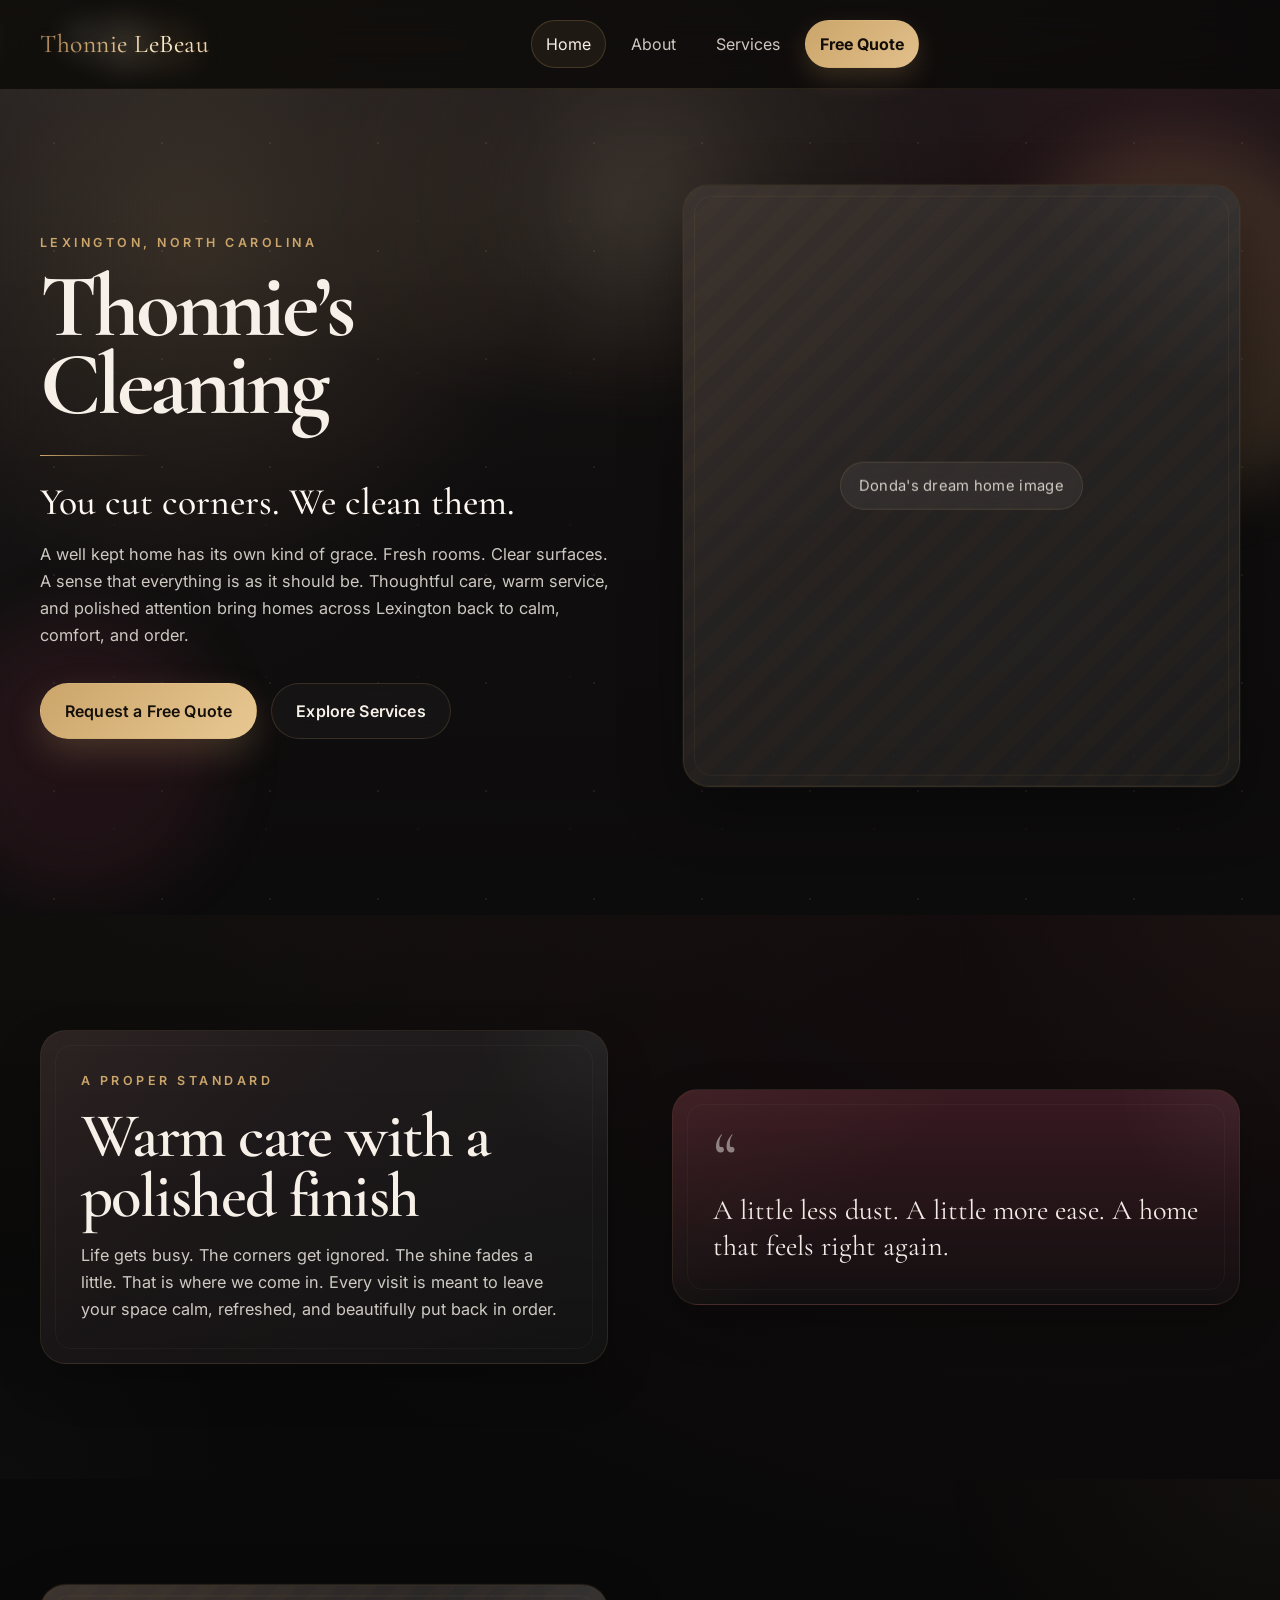
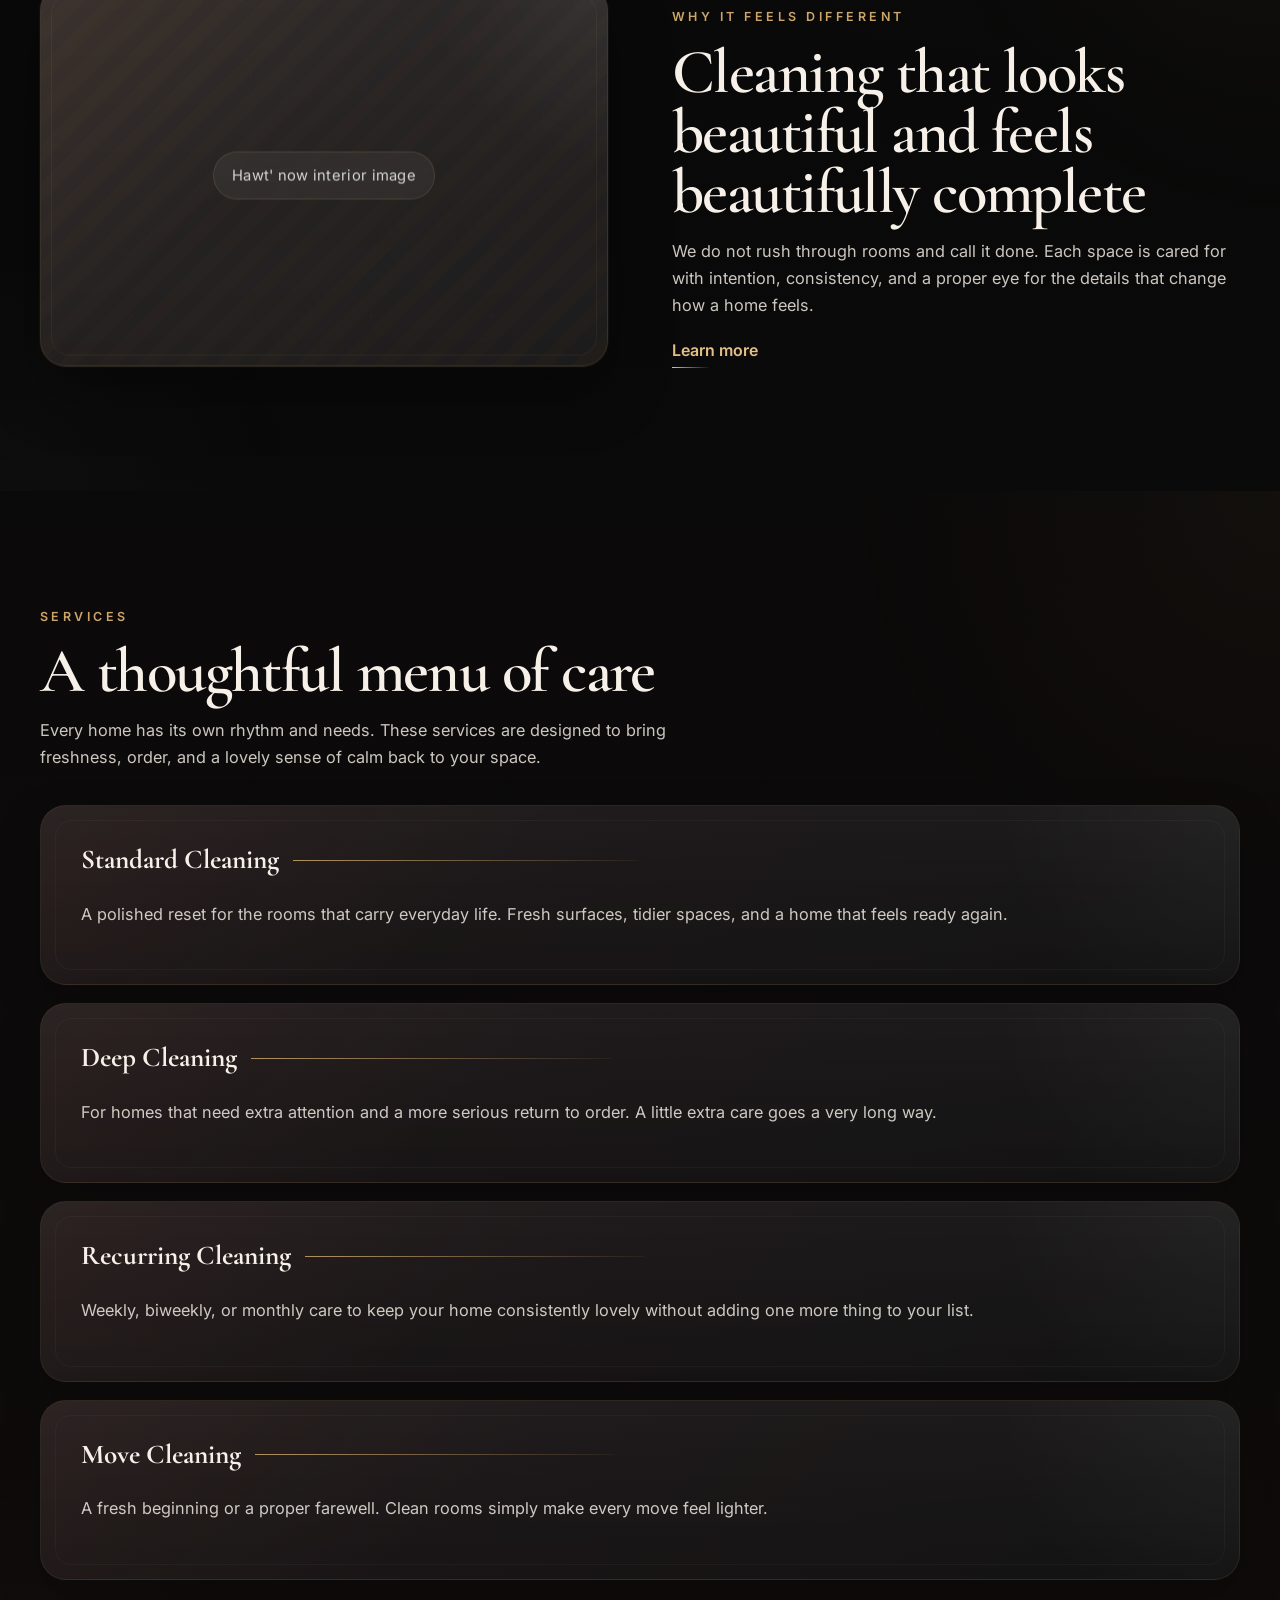
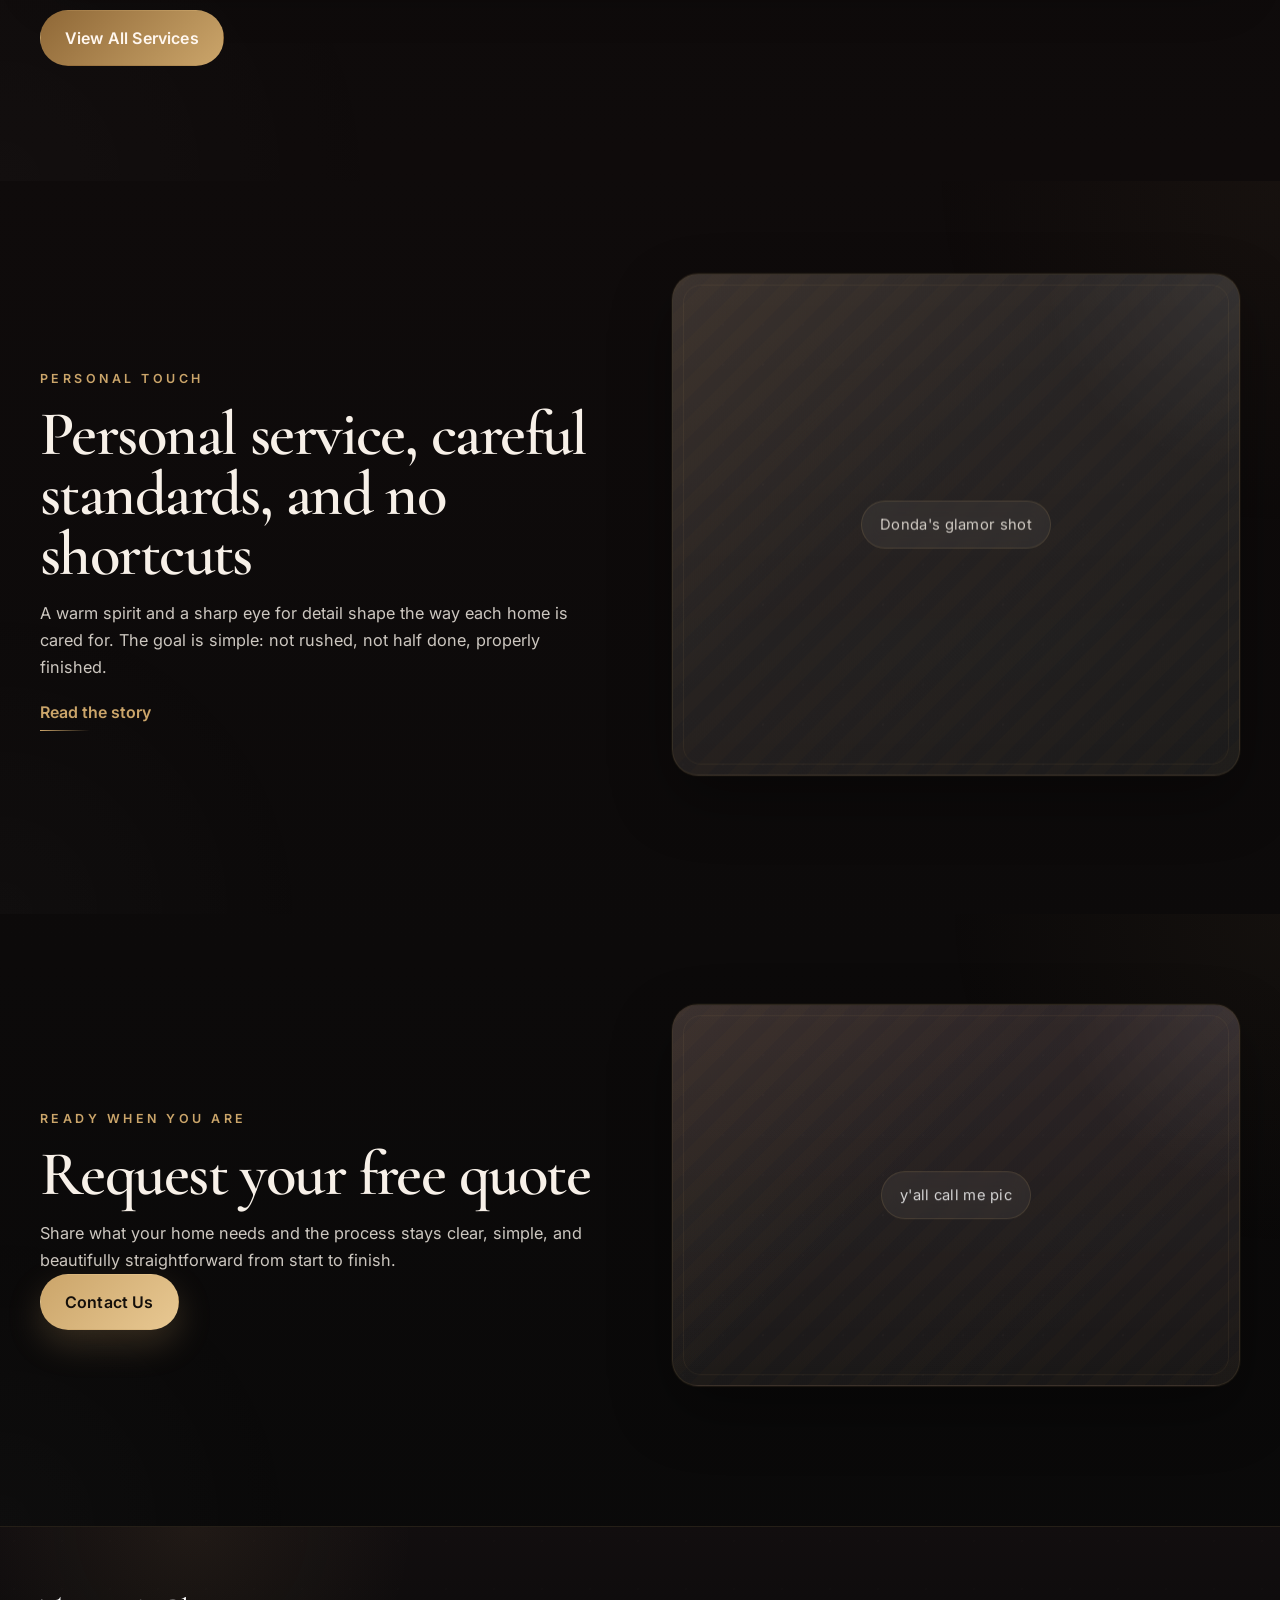
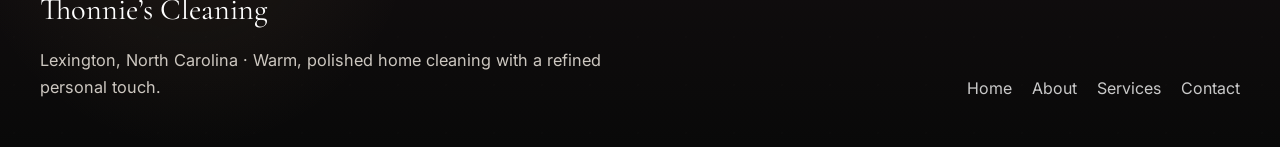
==== commit 8f6576a9: "updated" ====
--- a/index.html
+++ b/index.html
@@ -1676,7 +1676,7 @@
                   role="img"
                   aria-label="Signature home image placeholder"
                 >
-                  <span>Signature home image</span>
+                  <span>Donda's dream home image</span>
                 </div>
               </div>
             </div>
@@ -1717,7 +1717,7 @@
                   role="img"
                   aria-label="Refined interior image placeholder"
                 >
-                  <span>Refined interior image</span>
+                  <span>Hawt' now interior image</span>
                 </div>
               </div>
             </div>
@@ -1830,7 +1830,7 @@
                   role="img"
                   aria-label="Owner portrait image placeholder"
                 >
-                  <span>Owner portrait image</span>
+                  <span>Donda's glamor shot</span>
                 </div>
               </div>
             </div>
@@ -1863,7 +1863,7 @@
                   role="img"
                   aria-label="Elegant contact image placeholder"
                 >
-                  <span>Elegant contact image</span>
+                  <span>y'all call me pic</span>
                 </div>
               </div>
             </div>
